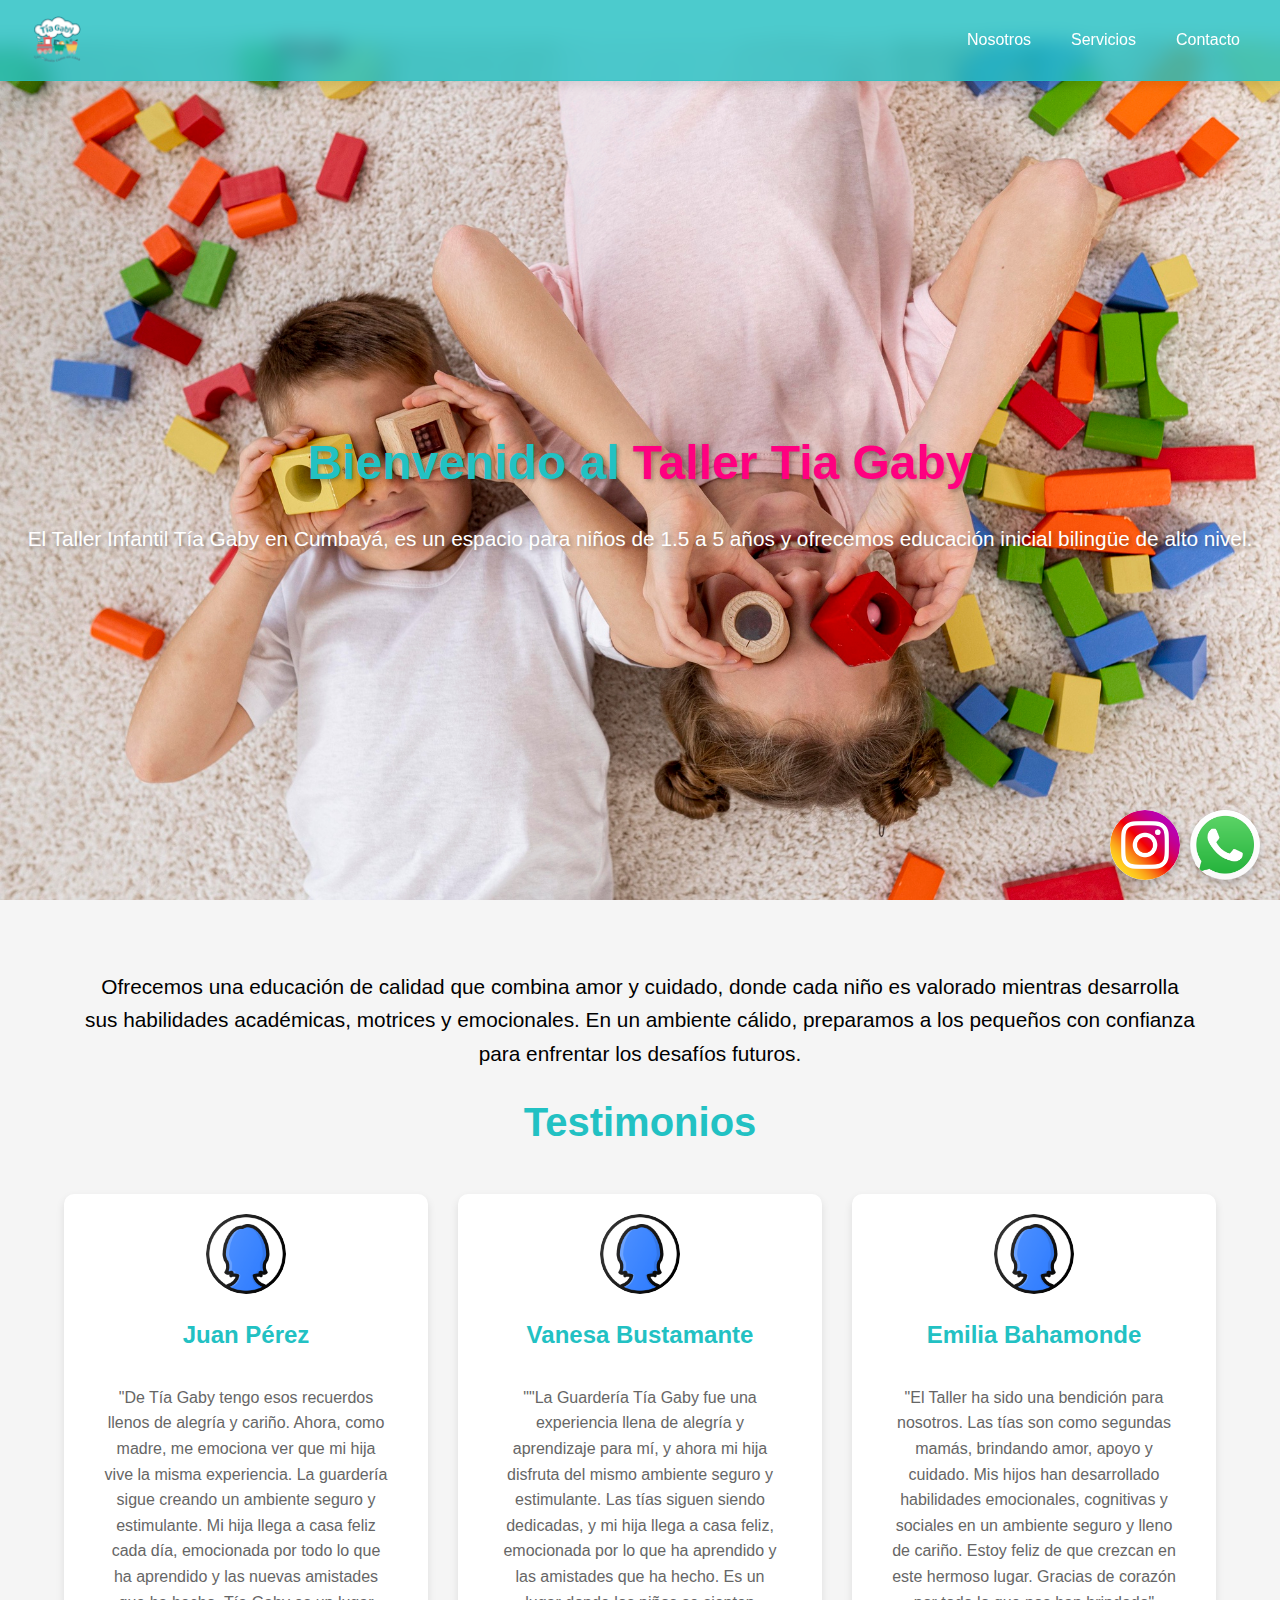
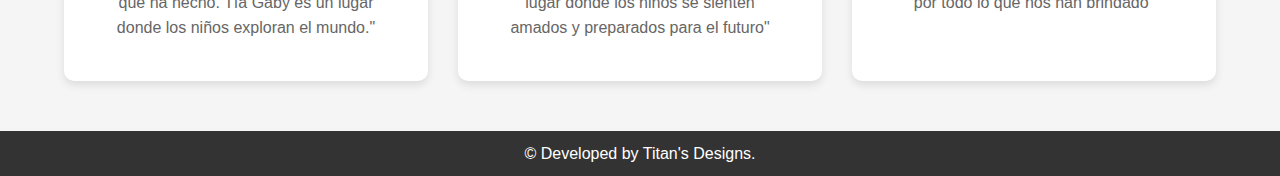
==== index.html @ 62e8fc94 "Mejoras Solicitadas 9/28/2024" ====
<!DOCTYPE html>
<html lang="es">
<head>
    <meta charset="UTF-8">
    <meta name="viewport" content="width=device-width, initial-scale=1.0">
    <title>Landing Page Moderna</title>
    <link rel="stylesheet" href="home.css">
    <script src="main.js"></script>
    <link href="https://fonts.googleapis.com/css2?family=Poppins:wght@400;600&display=swap" rel="stylesheet">

</head>

<body>
    <header class="header">
        <nav class="navbar">
            <div class="logo">
                <a href="index.html"><img src="images/logo.png" alt="Logo"></a>
            </div>
            <ul class="nav-links">
                <li><a href="nosotros.html">Nosotros</a></li>
                <li><a href="servicios.html">Servicios</a></li>
                <li><a href="contacto.html">Contacto</a></li>
            </ul>
        </nav>
      </header>
    
    
    <section class="hero">
        <div class="hero-content">
            <h1>Bienvenido al <span style="color: #FF0080;">Taller Tia Gaby</span></h1>
            <p>
                El Taller Infantil Tía Gaby en Cumbayá, es un espacio para niños de 1.5 a 5 años y ofrecemos educación inicial bilingüe de alto nivel. 
            </p>
        </div>
    
        <div class="image-container">
            <img src="images/niños.jpg" alt="Imagdednd Principal" class="main-image">
        </div>

        <div class="floating-icon-container">
            <!-- Botón flotante de Instagram -->
            <div class="floating-icon">
                <a href="https://www.instagram.com/taller_tiagaby/" target="_blank">
                    <img src="images/social.png" alt="Icono flotante">
                </a>
            </div>
        
            <!-- Botón flotante de WhatsApp -->
            <div class="floating-icon">
                <a href="https://api.whatsapp.com/send/?phone=573218617420" target="_blank">
                    <img src="images/whatsapp.png" alt="Icono flotante">
                </a>
            </div>
        </div>
        

       
    
    </section>

    <!-- Sección de Testimonios -->
    <section class="testimonials-section">
        <p>Ofrecemos una educación de calidad que combina amor y cuidado, donde cada niño es valorado mientras desarrolla sus habilidades académicas, motrices y emocionales. En un ambiente cálido, preparamos a los pequeños con confianza para enfrentar los desafíos futuros.</p>
        <h2>Testimonios</h2>
        <div class="testimonials">
        <!-- Tarjeta 1 -->
        <div class="testimonial-card">
            <img src="images/circle.png" alt="Cliente 1">
            <h3>Juan Pérez</h3>
            <p> "De Tía Gaby tengo esos recuerdos llenos de alegría y cariño. Ahora, como madre, me emociona ver que mi hija vive la misma experiencia. La guardería sigue creando un ambiente seguro y estimulante. Mi hija llega a casa feliz cada día, emocionada por todo lo que ha aprendido y las nuevas amistades que ha hecho. Tía Gaby es un lugar donde los niños exploran el mundo."</p>
        </div>
        <!-- Tarjeta 2 -->
        <div class="testimonial-card">
            <img src="images/circle.png" alt="Cliente 2">
            <h3>Vanesa Bustamante</h3>
            <p>""La Guardería Tía Gaby fue una experiencia llena de alegría y aprendizaje para mí, y ahora mi hija disfruta del mismo ambiente seguro y estimulante. Las tías siguen siendo dedicadas, y mi hija llega a casa feliz, emocionada por lo que ha aprendido y las amistades que ha hecho. Es un lugar donde los niños se sienten amados y preparados para el futuro"</p>
        </div>
        <!-- Tarjeta 3 -->
        <div class="testimonial-card">
            <img src="images/circle.png" alt="Cliente 3">
            <h3>Emilia Bahamonde</h3>
            <p>"El Taller ha sido una bendición para nosotros. Las tías son como segundas mamás, brindando amor, apoyo y cuidado. Mis hijos han desarrollado habilidades emocionales, cognitivas y sociales en un ambiente seguro y lleno de cariño. Estoy feliz de que crezcan en este hermoso lugar. Gracias de corazón por todo lo que nos han brindado"</p>
        </div>
        </div>
    </section>
    
    
    <footer class="footer">
        <p>&copy; Developed by Titan's Designs.</p>
    </footer>

</body>
</html>

<script src="script.js"></script>
---- home.css ----
/* Estilos generales */
* {
    margin: 0;
    padding: 0;
    box-sizing: border-box;
    font-family: 'Child', sans-serif; /* Usa una fuente más moderna */
  }
  
  body {
    margin: 0;
    font-size: 16px;
    line-height: 1.6;
    background-color: #f4f4f9; /* Fondo claro para contraste */
    
  }
  
  
  .header {
    position: fixed;
    top: 0;
    width: 100%;
    z-index: 10;
  }
  
  .navbar {
    display: flex;
    justify-content: space-between;
    align-items: center;
    backdrop-filter: blur(10px);
    background: rgba(34, 193, 195, 0.8);
    border-bottom: 1px solid rgba(34, 193, 195, 0.4);
    box-shadow: 0 4px 10px rgba(0, 0, 0, 0.1);
    padding: 15px 30px;
    transition: background 0.3s ease;
  }
  .logo a {
    display: flex;
    align-items: center; /* Alinea verticalmente el logo */
  }
  
  .logo img {
    height: 50px; /* Ajusta la altura del logo según tus necesidades */
    width: auto; /* Mantiene la proporción del logo */
    border: none; /* Elimina cualquier borde */
  }
  
  .nav-links {
    list-style: none; /* Elimina los puntos de la lista */
    margin: 0;
    padding: 0;
    display: flex; /* Muestra los enlaces en línea */
    gap: 20px; /* Espacio entre los enlaces */
  }
  
  .nav-links li {
    display: inline;
  }
  
  .nav-links a {
    color: #fff; /* Color del texto de los enlaces */
    text-decoration: none; /* Elimina el subrayado de los enlaces */
    font-size: 16px; /* Tamaño de fuente de los enlaces */
    padding: 10px; /* Espacio alrededor del texto */
    transition: color 0.3s ease; /* Transición suave para el color */
  }
  
  .nav-links a:hover {
    color: #22C1C3; /* Color de los enlaces al pasar el ratón */
  }
  
  /* Estilos responsivos */
  .menu-toggle {
    display: none; /* Oculta el botón de menú hamburguesa por defecto */
    cursor: pointer;
    font-size: 1.8rem;
    color: #fff;
  }
  
  @media (max-width: 768px) {
    .nav-links {
      display: none; /* Oculta el menú en pantallas pequeñas */
      position: absolute;
      top: 60px;
      left: 0;
      right: 0;
      background: rgba(34, 193, 195, 0.9);
      flex-direction: column;
      align-items: center;
      padding: 15px 0;
      box-shadow: 0 6px 12px rgba(0, 0, 0, 0.1);
      z-index: 9; /* Asegura que el menú se muestre sobre el contenido */
    }
  
    .nav-links.show {
      display: flex; /* Muestra el menú cuando la clase 'show' está presente */
    }
  
    .menu-toggle {
      display: block; /* Muestra el botón de menú hamburguesa en pantallas pequeñas */
    }
  }

  /* Estilos generales para los botones flotantes */

  
  /* Contenedor de los íconos flotantes */
.floating-icon-container {
  position: fixed;
  display: flex;
  flex-direction: row;
  right: 20px;
  bottom: 20px;
  gap:10px ;
}

/* Estilo para cada ícono flotante */
.floating-icon {
  width: 70px;
  height: 70px;

}

/* Estilo de la imagen dentro del ícono */
.floating-icon img {
  width: 100%;
  height: auto;
  border-radius: 50%; /* Hace que el icono sea circular */
  box-shadow: 0 4px 8px rgba(0, 0, 0, 0.2); /* Añade una sombra suave */
  background-color: #fff; /* Fondo blanco */
  transition: transform 0.3s ease, box-shadow 0.3s ease;
}

/* Efecto hover en la imagen */
.floating-icon:hover img {
  transform: scale(1.1);
  box-shadow: 0 6px 12px rgba(0, 0, 0, 0.3); /* Sombra más grande al hacer hover */
  transition: transform 0.3s ease, box-shadow 0.3s ease;
}

/* Animación flotante (opcional) */
.floating-icon {
  animation: float 3s ease-in-out infinite; /* Efecto de flotación suave */
}

/* Animación de flotación */
@keyframes float {
  0%, 100% {
      transform: translateY(0); /* Posición inicial */
  }
  50% {
      transform: translateY(-10px); /* Sube 10px */
  }
}

.testimonials-section {
  padding: 50px 5%;
  background-color: #f5f5f5;
  text-align: center;
}

.testimonials-section p{
  padding: 20px;
  font-size: 1.3em;
}

.testimonials-section h2 {
  font-size: 2.5rem;
  color: #22C1C3;
  margin-bottom: 40px;
}

.testimonials {
  display: grid;
  grid-template-columns: repeat(auto-fit, minmax(250px, 1fr));
  gap: 30px;
  justify-items: center;
}

.testimonial-card {
  background-color: #fff;
  border-radius: 10px;
  padding: 20px;
  box-shadow: 0 4px 8px rgba(0, 0, 0, 0.1);
  text-align: center;
  transition: transform 0.3s ease, box-shadow 0.3s ease;
}

.testimonial-card:hover {
  transform: translateY(-10px);
  box-shadow: 0 8px 16px rgba(0, 0, 0, 0.3);
  background-color: #22C1C3;
  transition: .5s ease;
}


.testimonial-card img {
  width: 80px;
  height: 80px;
  border-radius: 50%;
  margin-bottom: 15px;
  object-fit: cover;
}

.testimonial-card h3 {
  font-size: 1.5rem;
  color: #22C1C3; /* Color azul-verde */
  margin-bottom: 10px;
}

.testimonial-card:hover h3 {
  color: #fff; /* Cambia el color del texto h3 cuando está en hover */
}

.testimonial-card p {
  font-size: 1rem;
  color: #666;

}

  




.hero {
    position: relative;
    display: flex;
    align-items: center;
    justify-content: center;
    height: 100vh;
    overflow: hidden;
    background-color: #F5F5F5;
    padding-top: 80px;
}


.hero-content {
    position: absolute;
    text-align: center;
    z-index: 2;
    color: #fff;
}


.hero h1 {
    font-size: 3em;
    margin-bottom: 20px;
    color: #22C1C3; /* Título con color vibrante */
    text-shadow: 2px 2px 4px rgba(0, 0, 0, 0.3); /* Sombra al texto */
}


.hero p {
    font-size: 1.3em;
    color: white; /* Texto con color adicional */
    text-shadow: 2px 2px 4px rgba(0, 0, 0, 0.3); /* Sombra al texto */

}

.content-section {
    position: relative; /* Para que el icono se posicione respecto a esta sección */
    padding: 20px;
  }
  
  
  
  /* Definición de la animación */
  @keyframes floating {
    0%, 100% {
      transform: translateY(0); /* Posición inicial */
    }
    50% {
      transform: translateY(-10px); /* Subir 10px */
    }
  }
  

.cta-button {
    display: inline-block;
    padding: 10px 30px;
    background-color: #FF0080; /* Botón de llamada a la acción con color vibrante */
    color: #fff;
    border: none;
    border-radius: 30px;
    font-size: 1.2em;
    cursor: pointer;
    text-decoration: none;
    transition: background-color 0.3s, transform 0.2s;

    margin-top: 5px;
}

.cta-button:hover {
    background-color: #E60073;
    transform: scale(1.05); /* Animación al pasar el ratón */
}

.image-container {
    position: relative;
    width: 100vw; /* Ajusta el ancho al 100% del ancho de la ventana */
    height: 100vh; /* Ajusta la altura al 100% de la altura de la ventana */
    overflow: hidden;
}

.main-image {
    position: absolute; /* Asegura que la imagen se posicione de forma absoluta en el contenedor */
    top: 0; /* Alinea la imagen al tope del contenedor */
    left: 0; /* Alinea la imagen al inicio del contenedor */
    width: 100%; /* Extiende la imagen a lo largo de todo el ancho del contenedor */
    height: 100%; /* Extiende la imagen a lo largo de toda la altura del contenedor */
    object-fit: cover; /* Asegura que la imagen cubra todo el contenedor sin distorsionarse */
    animation: float 6s ease-in-out infinite;
}

@keyframes float {
    0%, 100% {
        transform: scale(1) translateY(0);
    }
    50% {
        transform: scale(1.05) translateY(-10px);
    }
}

.footer {
    background-color: #333;
    color: #fff;
    text-align: center;
    padding: 10px;
}
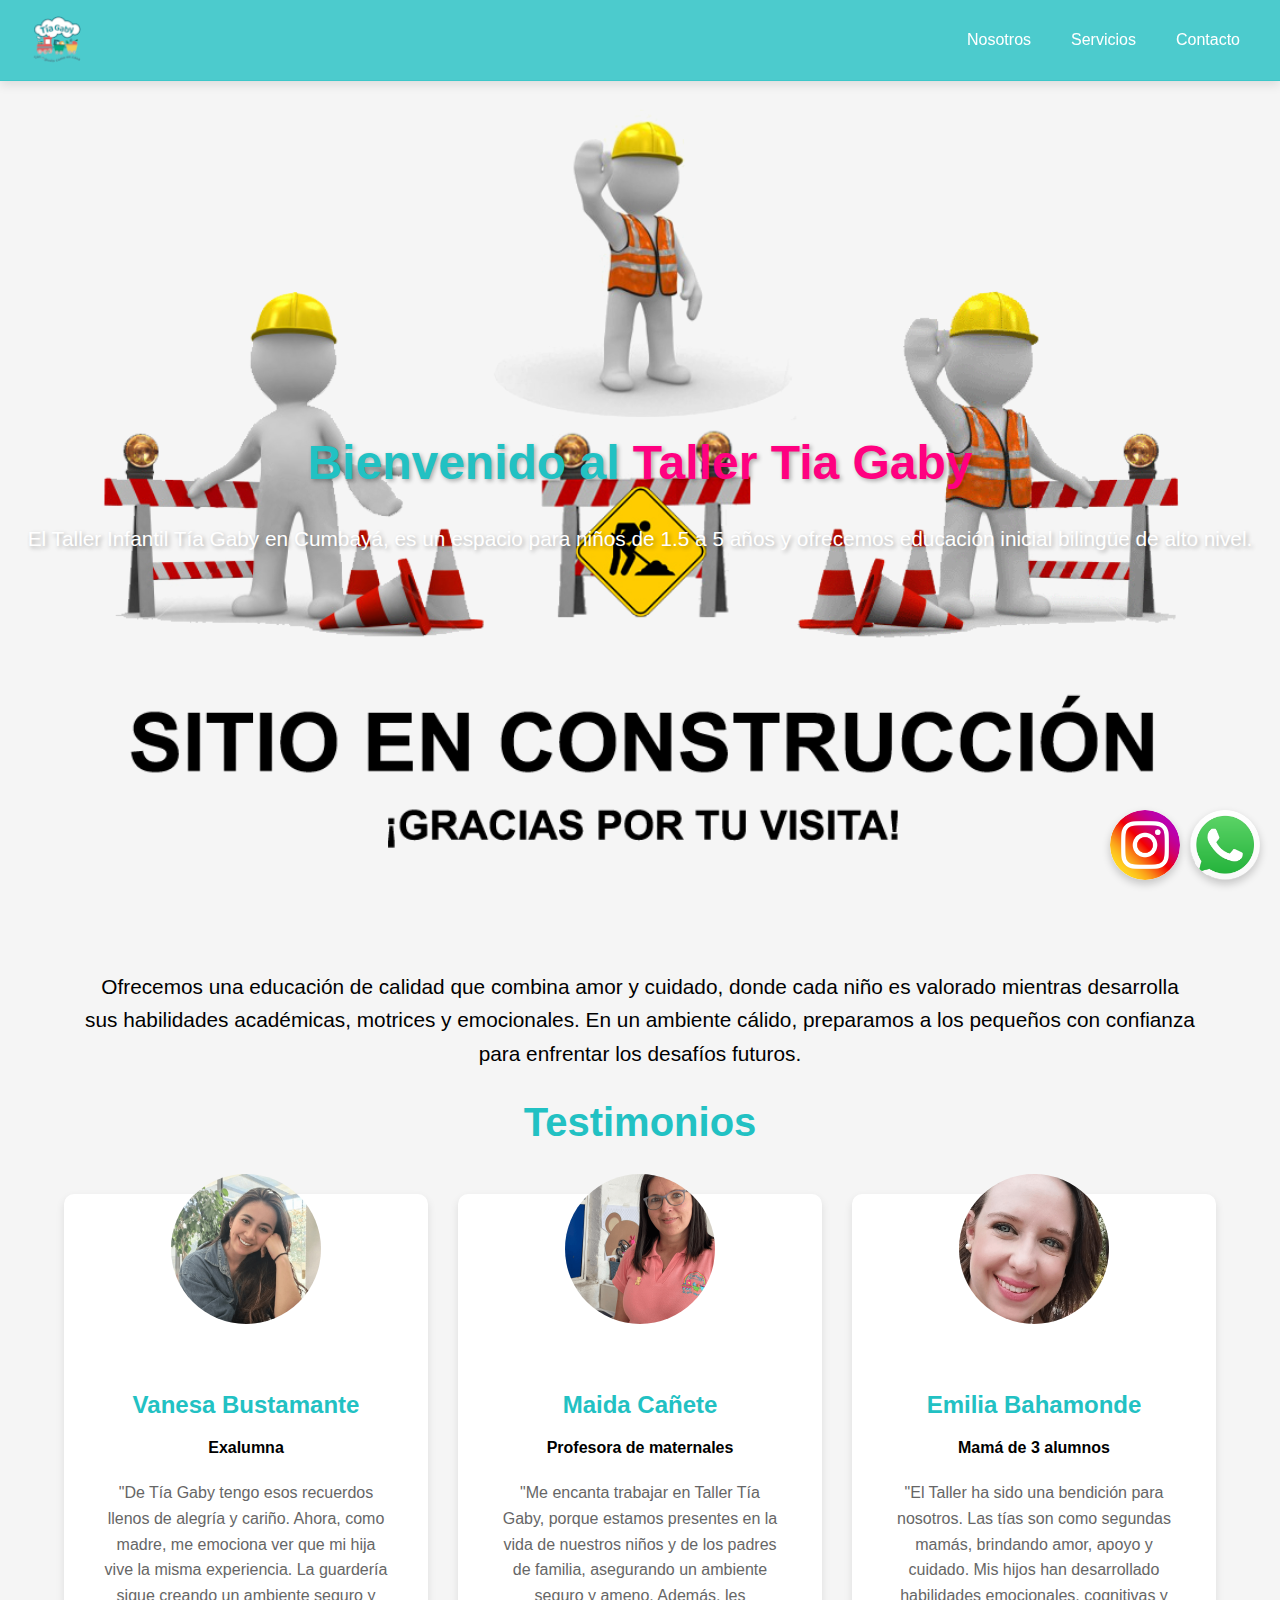
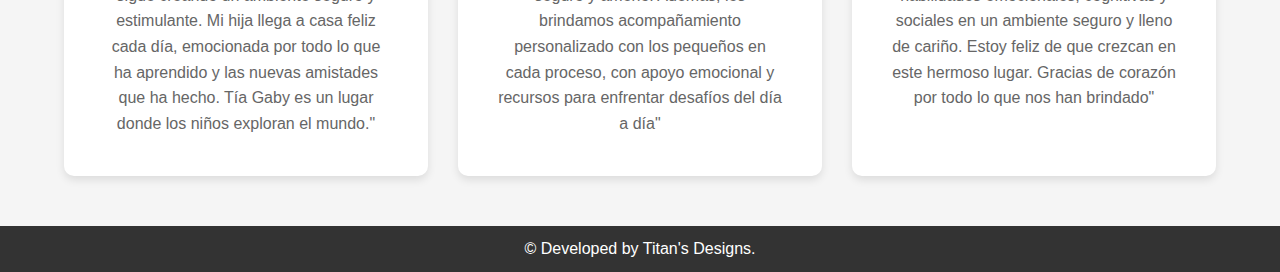
==== commit b85d9bb8: "Mejoras Solicitadas 9/28/2024" ====
--- a/index.html
+++ b/index.html
@@ -14,7 +14,9 @@
     <header class="header">
         <nav class="navbar">
             <div class="logo">
-                <a href="index.html"><img src="images/logo.png" alt="Logo"></a>
+         
+               <a href="index.html"><img src="images/logo.png" alt="Logo"></a>
+
             </div>
             <ul class="nav-links">
                 <li><a href="nosotros.html">Nosotros</a></li>
@@ -34,7 +36,8 @@
         </div>
     
         <div class="image-container">
-            <img src="images/niños.jpg" alt="Imagdednd Principal" class="main-image">
+            <!-- <img src="images/niños.jpg" alt="Imagdednd Principal" class="main-image"> -->
+            <img src="images/Web-en-Construccion.png" alt="Imagdednd Principal" class="main-image">
         </div>
 
         <div class="floating-icon-container">
@@ -65,20 +68,25 @@
         <div class="testimonials">
         <!-- Tarjeta 1 -->
         <div class="testimonial-card">
-            <img src="images/circle.png" alt="Cliente 1">
-            <h3>Juan Pérez</h3>
+            <img src="images/Vanesa Bustamente.png" alt="Cliente 1">
+            <h3>Vanesa Bustamante</h3>
+            <h4>Exalumna</h4>
             <p> "De Tía Gaby tengo esos recuerdos llenos de alegría y cariño. Ahora, como madre, me emociona ver que mi hija vive la misma experiencia. La guardería sigue creando un ambiente seguro y estimulante. Mi hija llega a casa feliz cada día, emocionada por todo lo que ha aprendido y las nuevas amistades que ha hecho. Tía Gaby es un lugar donde los niños exploran el mundo."</p>
         </div>
         <!-- Tarjeta 2 -->
         <div class="testimonial-card">
-            <img src="images/circle.png" alt="Cliente 2">
-            <h3>Vanesa Bustamante</h3>
-            <p>""La Guardería Tía Gaby fue una experiencia llena de alegría y aprendizaje para mí, y ahora mi hija disfruta del mismo ambiente seguro y estimulante. Las tías siguen siendo dedicadas, y mi hija llega a casa feliz, emocionada por lo que ha aprendido y las amistades que ha hecho. Es un lugar donde los niños se sienten amados y preparados para el futuro"</p>
+            <img src="images/profe2.png" alt="Cliente 2">
+            <h3>Maida Cañete</h3>
+            <h4>Profesora de maternales</h4>
+            <p>"Me encanta trabajar en Taller Tía Gaby, porque  estamos presentes en la vida de nuestros niños y de los padres de familia, asegurando un ambiente seguro y ameno. 
+                Además, les brindamos acompañamiento personalizado con los pequeños en cada proceso, con apoyo emocional y recursos para enfrentar desafíos del día a día"
+            </p>
         </div>
         <!-- Tarjeta 3 -->
         <div class="testimonial-card">
-            <img src="images/circle.png" alt="Cliente 3">
+            <img src="images/Emilia Bahamonde.png" alt="Cliente 3">
             <h3>Emilia Bahamonde</h3>
+            <h4>Mamá de 3 alumnos</h4>
             <p>"El Taller ha sido una bendición para nosotros. Las tías son como segundas mamás, brindando amor, apoyo y cuidado. Mis hijos han desarrollado habilidades emocionales, cognitivas y sociales en un ambiente seguro y lleno de cariño. Estoy feliz de que crezcan en este hermoso lugar. Gracias de corazón por todo lo que nos han brindado"</p>
         </div>
         </div>
--- a/home.css
+++ b/home.css
@@ -194,11 +194,12 @@
 
 
 .testimonial-card img {
-  width: 80px;
-  height: 80px;
+  width: 150px;
+  height: 150px;
   border-radius: 50%;
   margin-bottom: 15px;
   object-fit: cover;
+  transform: translateY(-40px);
 }
 
 .testimonial-card h3 {
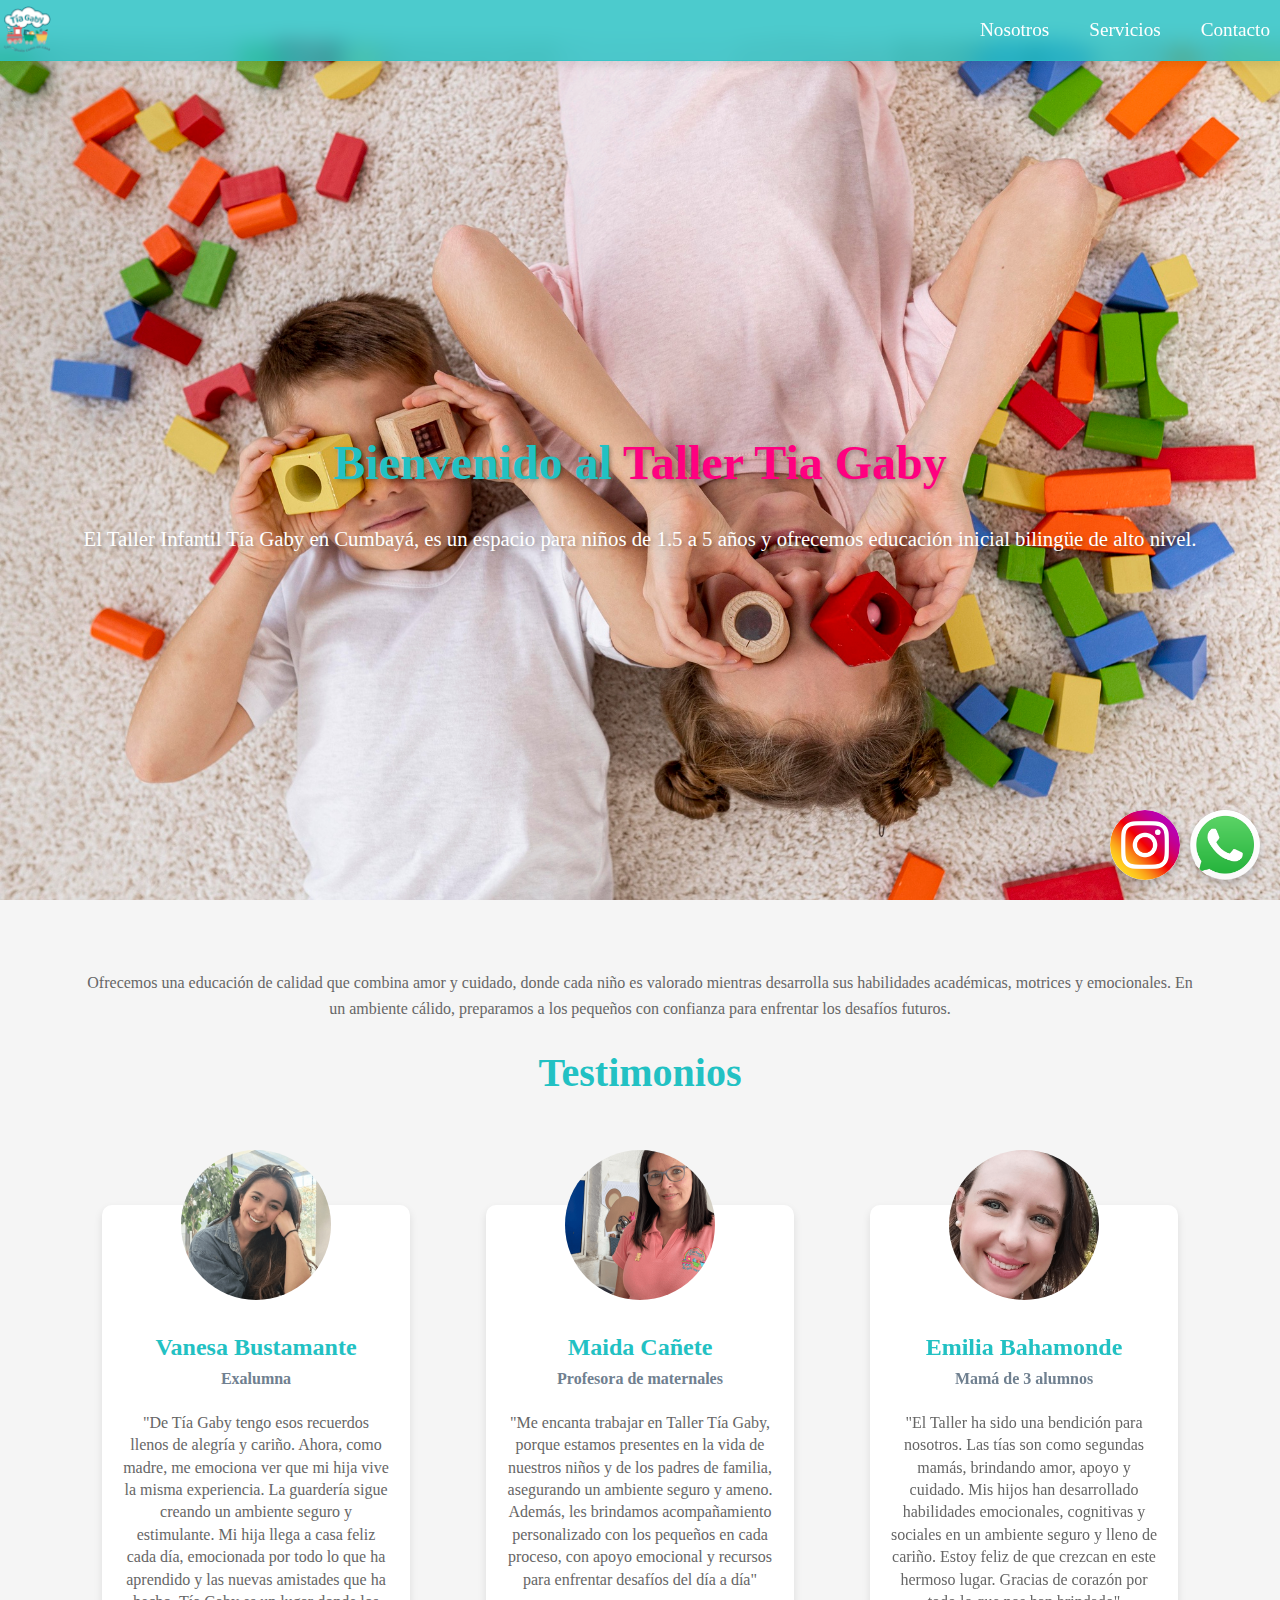
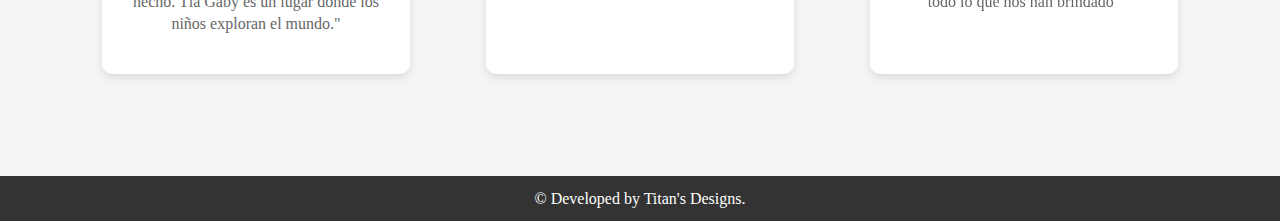
==== commit 81f4a43a: "Ultimas mejoras" ====
--- a/index.html
+++ b/index.html
@@ -6,8 +6,8 @@
     <title>Landing Page Moderna</title>
     <link rel="stylesheet" href="home.css">
     <script src="main.js"></script>
-    <link href="https://fonts.googleapis.com/css2?family=Poppins:wght@400;600&display=swap" rel="stylesheet">
-
+    <!--Fuentes -->
+    <link href="https://fonts.googleapis.com/css2?family=Poppins:wght@400;600&display=swap" rel="stylesheet">    
 </head>
 
 <body>
@@ -36,8 +36,8 @@
         </div>
     
         <div class="image-container">
-            <!-- <img src="images/niños.jpg" alt="Imagdednd Principal" class="main-image"> -->
-            <img src="images/Web-en-Construccion.png" alt="Imagdednd Principal" class="main-image">
+            <img src="images/niños.jpg" alt="Imagdednd Principal" class="main-image">
+            <!-- <img src="images/Web-en-Construccion.png" alt="Imagdednd Principal" class="main-image"> -->
         </div>
 
         <div class="floating-icon-container">
@@ -63,31 +63,37 @@
 
     <!-- Sección de Testimonios -->
     <section class="testimonials-section">
-        <p>Ofrecemos una educación de calidad que combina amor y cuidado, donde cada niño es valorado mientras desarrolla sus habilidades académicas, motrices y emocionales. En un ambiente cálido, preparamos a los pequeños con confianza para enfrentar los desafíos futuros.</p>
+        <p id = "title-test">Ofrecemos una educación de calidad que combina amor y cuidado, donde cada niño es valorado mientras desarrolla sus habilidades académicas, motrices y emocionales. En un ambiente cálido, preparamos a los pequeños con confianza para enfrentar los desafíos futuros.</p>
         <h2>Testimonios</h2>
         <div class="testimonials">
         <!-- Tarjeta 1 -->
         <div class="testimonial-card">
             <img src="images/Vanesa Bustamente.png" alt="Cliente 1">
-            <h3>Vanesa Bustamante</h3>
-            <h4>Exalumna</h4>
-            <p> "De Tía Gaby tengo esos recuerdos llenos de alegría y cariño. Ahora, como madre, me emociona ver que mi hija vive la misma experiencia. La guardería sigue creando un ambiente seguro y estimulante. Mi hija llega a casa feliz cada día, emocionada por todo lo que ha aprendido y las nuevas amistades que ha hecho. Tía Gaby es un lugar donde los niños exploran el mundo."</p>
+            <div id = "body-target">
+                <h3>Vanesa Bustamante</h3>
+                <h4>Exalumna</h4>
+                <p> "De Tía Gaby tengo esos recuerdos llenos de alegría y cariño. Ahora, como madre, me emociona ver que mi hija vive la misma experiencia. La guardería sigue creando un ambiente seguro y estimulante. Mi hija llega a casa feliz cada día, emocionada por todo lo que ha aprendido y las nuevas amistades que ha hecho. Tía Gaby es un lugar donde los niños exploran el mundo."</p>
+            </div>
         </div>
         <!-- Tarjeta 2 -->
         <div class="testimonial-card">
             <img src="images/profe2.png" alt="Cliente 2">
-            <h3>Maida Cañete</h3>
-            <h4>Profesora de maternales</h4>
-            <p>"Me encanta trabajar en Taller Tía Gaby, porque  estamos presentes en la vida de nuestros niños y de los padres de familia, asegurando un ambiente seguro y ameno. 
-                Además, les brindamos acompañamiento personalizado con los pequeños en cada proceso, con apoyo emocional y recursos para enfrentar desafíos del día a día"
-            </p>
+            <div id = "body-target">
+                <h3>Maida Cañete</h3>
+                <h4>Profesora de maternales</h4>
+                <p>"Me encanta trabajar en Taller Tía Gaby, porque  estamos presentes en la vida de nuestros niños y de los padres de familia, asegurando un ambiente seguro y ameno. 
+                    Además, les brindamos acompañamiento personalizado con los pequeños en cada proceso, con apoyo emocional y recursos para enfrentar desafíos del día a día"
+                </p>
+            </div>
         </div>
         <!-- Tarjeta 3 -->
         <div class="testimonial-card">
             <img src="images/Emilia Bahamonde.png" alt="Cliente 3">
-            <h3>Emilia Bahamonde</h3>
-            <h4>Mamá de 3 alumnos</h4>
-            <p>"El Taller ha sido una bendición para nosotros. Las tías son como segundas mamás, brindando amor, apoyo y cuidado. Mis hijos han desarrollado habilidades emocionales, cognitivas y sociales en un ambiente seguro y lleno de cariño. Estoy feliz de que crezcan en este hermoso lugar. Gracias de corazón por todo lo que nos han brindado"</p>
+            <div id = "body-target">
+                <h3>Emilia Bahamonde</h3>
+                <h4>Mamá de 3 alumnos</h4>
+                <p>"El Taller ha sido una bendición para nosotros. Las tías son como segundas mamás, brindando amor, apoyo y cuidado. Mis hijos han desarrollado habilidades emocionales, cognitivas y sociales en un ambiente seguro y lleno de cariño. Estoy feliz de que crezcan en este hermoso lugar. Gracias de corazón por todo lo que nos han brindado"</p>
+            </div>
         </div>
         </div>
     </section>
--- a/home.css
+++ b/home.css
@@ -3,7 +3,6 @@
     margin: 0;
     padding: 0;
     box-sizing: border-box;
-    font-family: 'Child', sans-serif; /* Usa una fuente más moderna */
   }
   
   body {
@@ -11,7 +10,6 @@
     font-size: 16px;
     line-height: 1.6;
     background-color: #f4f4f9; /* Fondo claro para contraste */
-    
   }
   
   
@@ -30,7 +28,7 @@
     background: rgba(34, 193, 195, 0.8);
     border-bottom: 1px solid rgba(34, 193, 195, 0.4);
     box-shadow: 0 4px 10px rgba(0, 0, 0, 0.1);
-    padding: 15px 30px;
+    padding: 5px 0px;
     transition: background 0.3s ease;
   }
   .logo a {
@@ -59,7 +57,7 @@
   .nav-links a {
     color: #fff; /* Color del texto de los enlaces */
     text-decoration: none; /* Elimina el subrayado de los enlaces */
-    font-size: 16px; /* Tamaño de fuente de los enlaces */
+    font-size: 1.2em; /* Tamaño de fuente de los enlaces */
     padding: 10px; /* Espacio alrededor del texto */
     transition: color 0.3s ease; /* Transición suave para el color */
   }
@@ -158,9 +156,11 @@
   text-align: center;
 }
 
-.testimonials-section p{
+
+#title-test{
   padding: 20px;
-  font-size: 1.3em;
+  font-size: 1em;
+  color:#666;
 }
 
 .testimonials-section h2 {
@@ -171,13 +171,16 @@
 
 .testimonials {
   display: grid;
-  grid-template-columns: repeat(auto-fit, minmax(250px, 1fr));
-  gap: 30px;
+  grid-template-columns: repeat(auto-fit, minmax(250px, 2fr));
+  margin-top: 100px;
   justify-items: center;
 }
+
 
 .testimonial-card {
   background-color: #fff;
+  max-width: 80%;
+  max-height: 90%;
   border-radius: 10px;
   padding: 20px;
   box-shadow: 0 4px 8px rgba(0, 0, 0, 0.1);
@@ -190,6 +193,11 @@
   box-shadow: 0 8px 16px rgba(0, 0, 0, 0.3);
   background-color: #22C1C3;
   transition: .5s ease;
+  cursor:default;
+}
+
+.testimonial-card:hover h4{
+  color:chartreuse;
 }
 
 
@@ -199,14 +207,16 @@
   border-radius: 50%;
   margin-bottom: 15px;
   object-fit: cover;
-  transform: translateY(-40px);
+  transform: translateY(-75px);
 }
 
 .testimonial-card h3 {
   font-size: 1.5rem;
   color: #22C1C3; /* Color azul-verde */
-  margin-bottom: 10px;
-}
+
+}
+
+
 
 .testimonial-card:hover h3 {
   color: #fff; /* Cambia el color del texto h3 cuando está en hover */
@@ -215,12 +225,28 @@
 .testimonial-card p {
   font-size: 1rem;
   color: #666;
-
-}
-
-  
-
-
+  line-height: 1.4em;
+
+}
+
+
+.testimonial-card:hover p{
+  color: whitesmoke;
+}
+
+
+#body-target{
+  transform: translateY(-70px);
+}
+
+
+.testimonial-card h4 {
+  color:slategray;
+  margin-top: 0;
+  padding-top: 0;
+  margin-bottom: 20px;
+}
+  
 
 
 .hero {
@@ -328,3 +354,5 @@
     text-align: center;
     padding: 10px;
 }
+
+
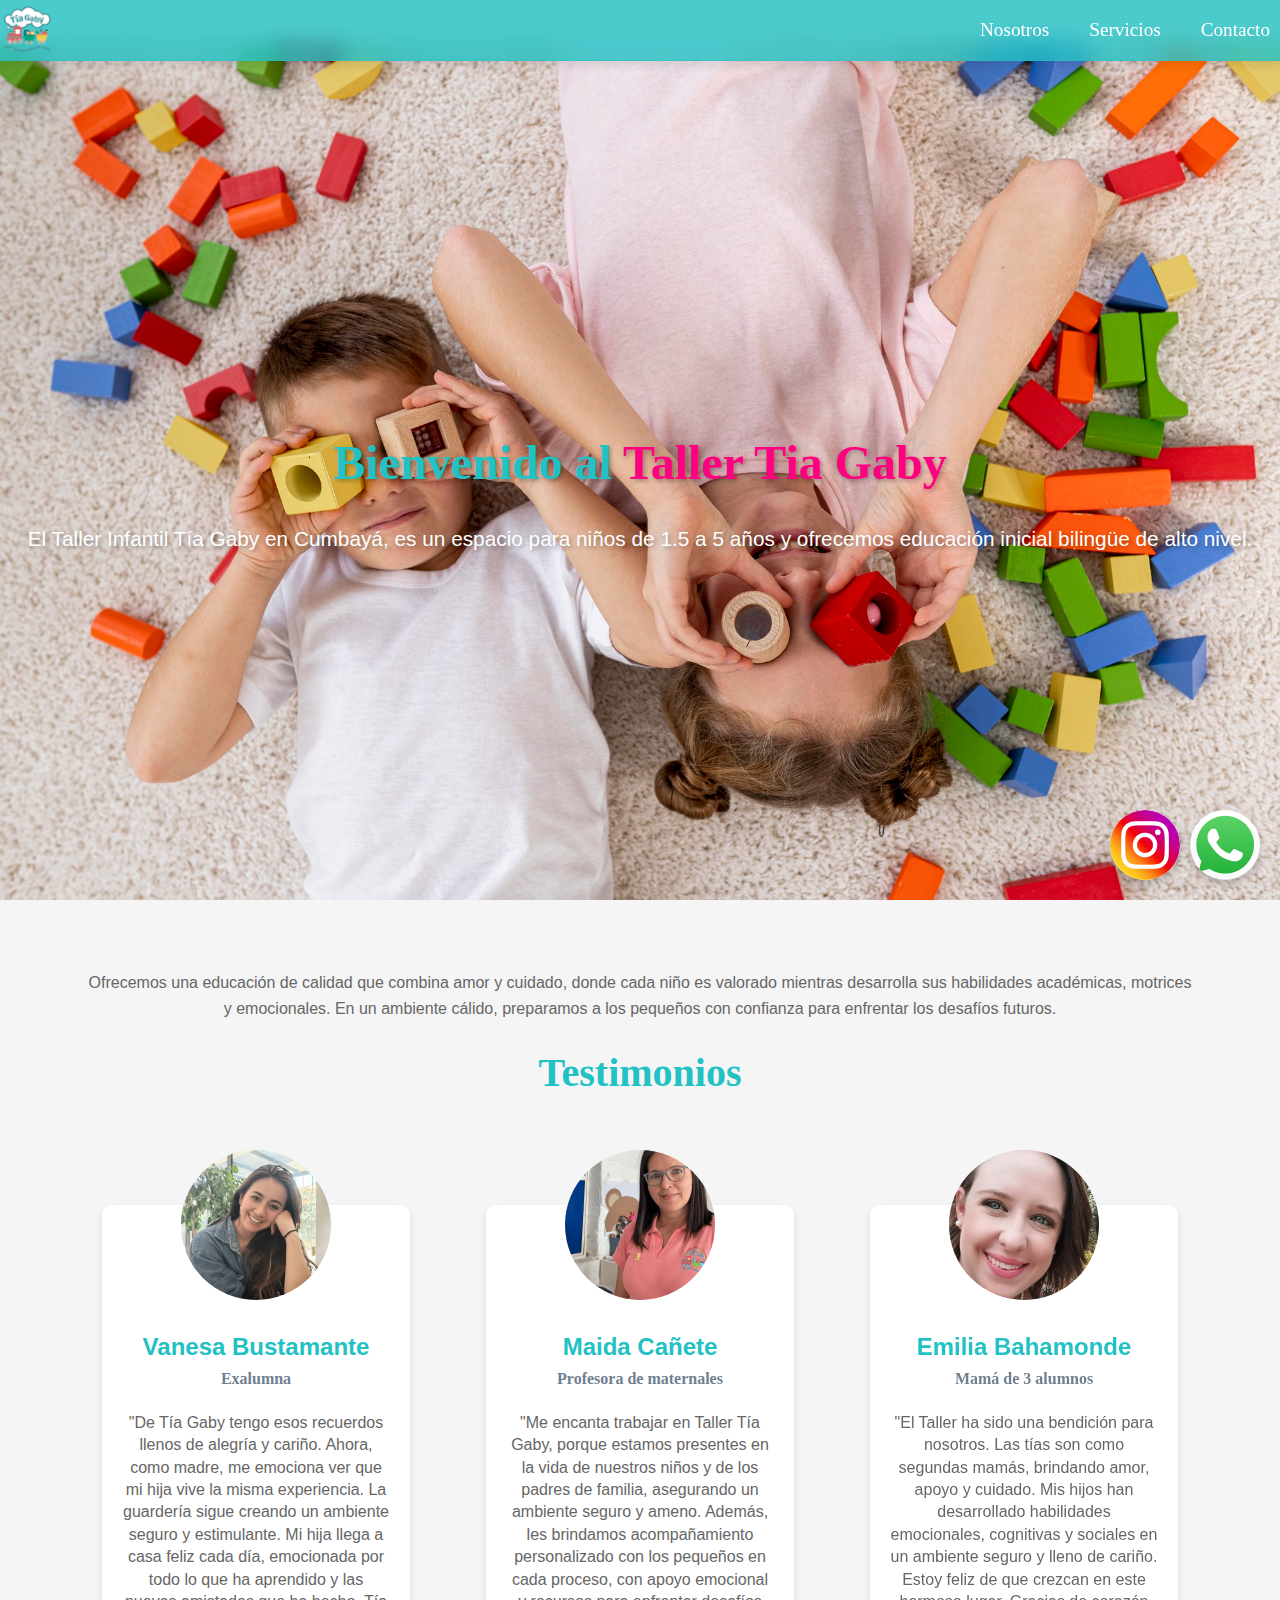
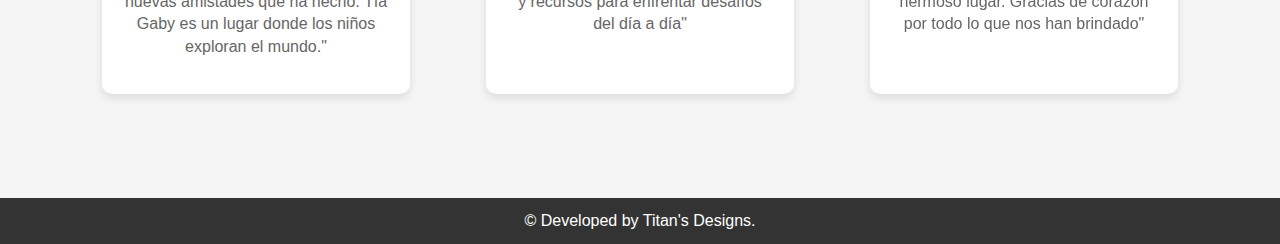
==== commit d4c3bf7b: "Despligue para cambios" ====
--- a/index.html
+++ b/index.html
@@ -8,6 +8,7 @@
     <script src="main.js"></script>
     <!--Fuentes -->
     <link href="https://fonts.googleapis.com/css2?family=Poppins:wght@400;600&display=swap" rel="stylesheet">    
+    <link rel="stylesheet" href="style.css">
 </head>
 
 <body>
--- a/style.css
+++ b/style.css
@@ -0,0 +1,8 @@
+h1,h2{
+    font-family: 'Monserrat' !important;
+
+}
+
+h3,p{
+    font-family: sans-serif;
+}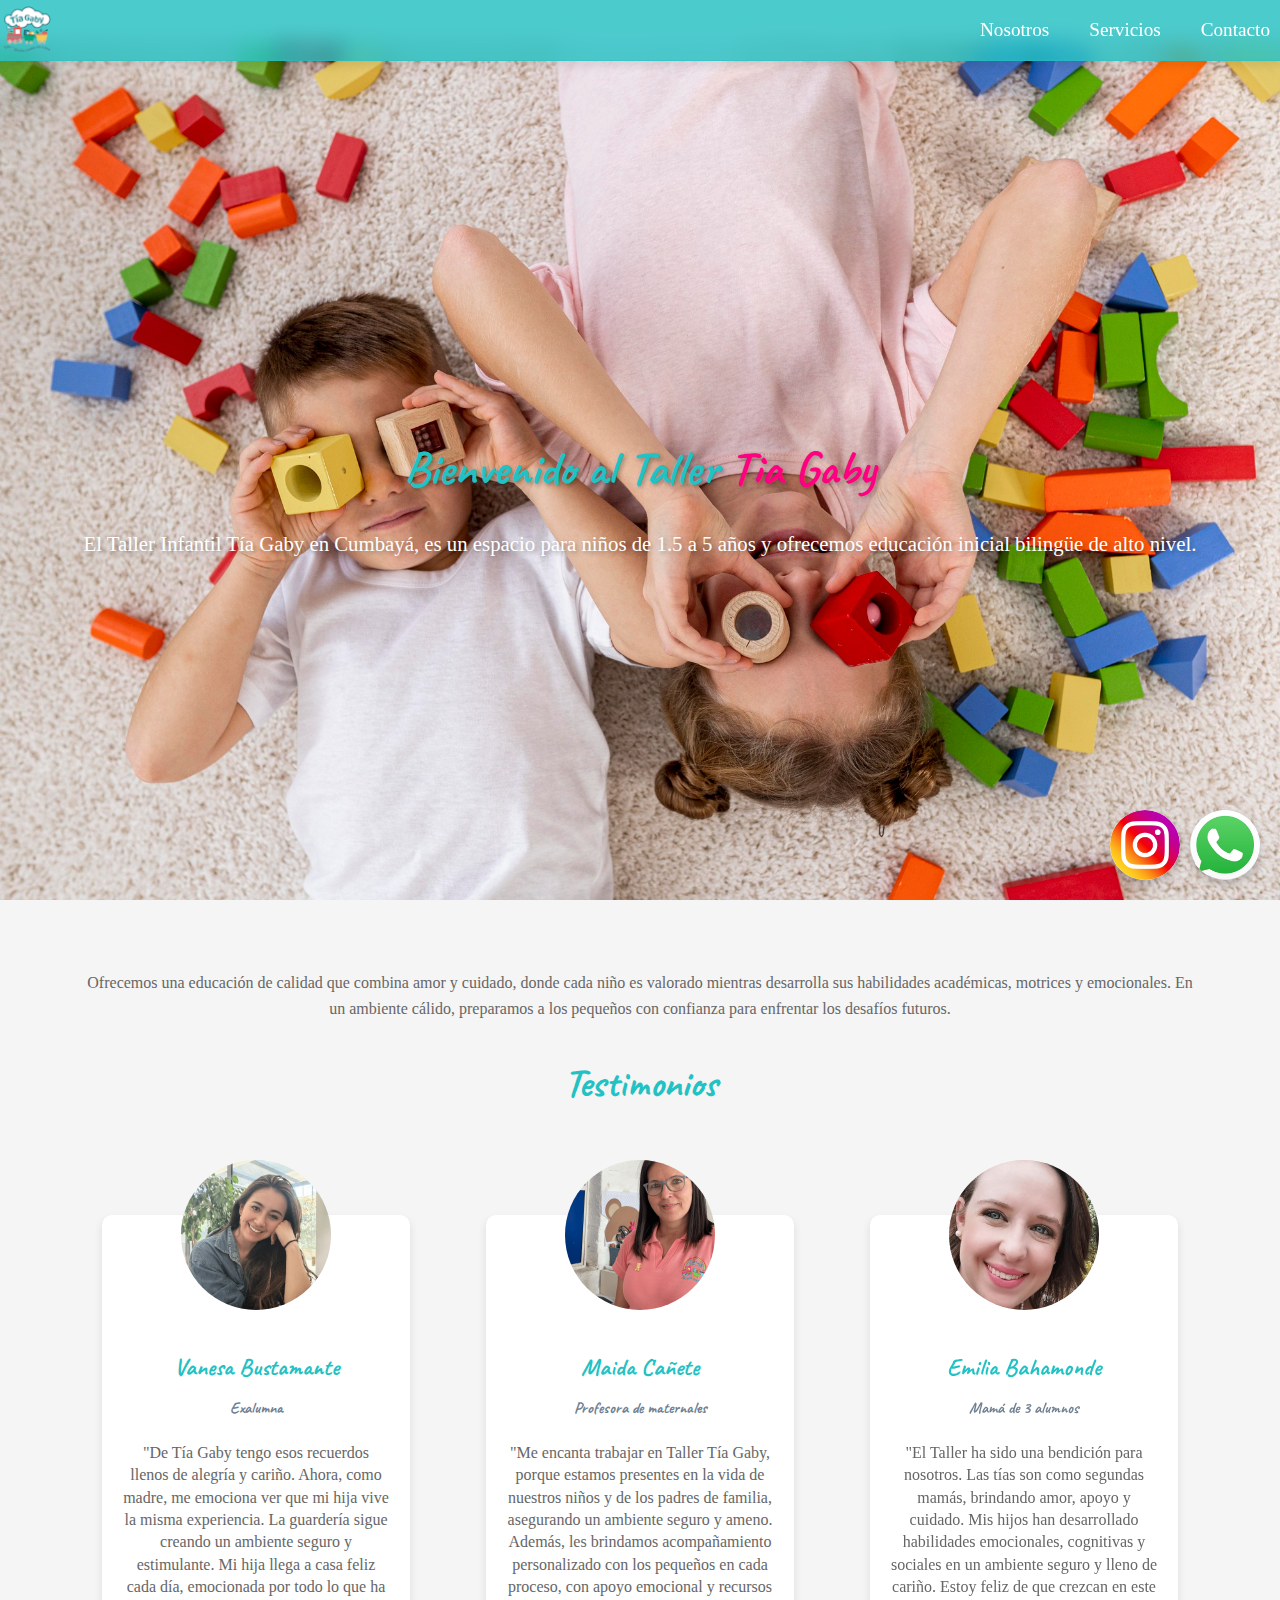
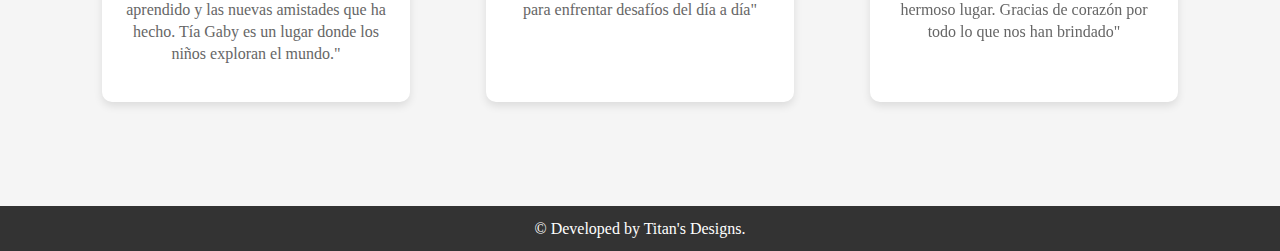
==== commit cb2ee28d: "Antes de borrar los font-size" ====
--- a/index.html
+++ b/index.html
@@ -9,6 +9,12 @@
     <!--Fuentes -->
     <link href="https://fonts.googleapis.com/css2?family=Poppins:wght@400;600&display=swap" rel="stylesheet">    
     <link rel="stylesheet" href="style.css">
+
+
+    <link rel="preconnect" href="https://fonts.googleapis.com">
+    <link rel="preconnect" href="https://fonts.gstatic.com" crossorigin>
+    <link href="https://fonts.googleapis.com/css2?family=Caveat:wght@400..700&family=Dosis:wght@200..800&display=swap" rel="stylesheet">
+
 </head>
 
 <body>
@@ -30,7 +36,7 @@
     
     <section class="hero">
         <div class="hero-content">
-            <h1>Bienvenido al <span style="color: #FF0080;">Taller Tia Gaby</span></h1>
+            <h1>Bienvenido al Taller  <span style="color: #FF0080;">Tia Gaby</span></h1>
             <p>
                 El Taller Infantil Tía Gaby en Cumbayá, es un espacio para niños de 1.5 a 5 años y ofrecemos educación inicial bilingüe de alto nivel. 
             </p>
--- a/style.css
+++ b/style.css
@@ -1,8 +1,6 @@
-h1,h2{
-    font-family: 'Monserrat' !important;
-
-}
-
-h3,p{
-    font-family: sans-serif;
+h1, h2, h3, h4, h5, h6 {
+    color: blue; /* Cambia el color a azul */
+    font-family: "Caveat", sans-serif; /* Cambia la fuente */
+    margin: 10px 0; /* Agrega márgenes */
+    
 }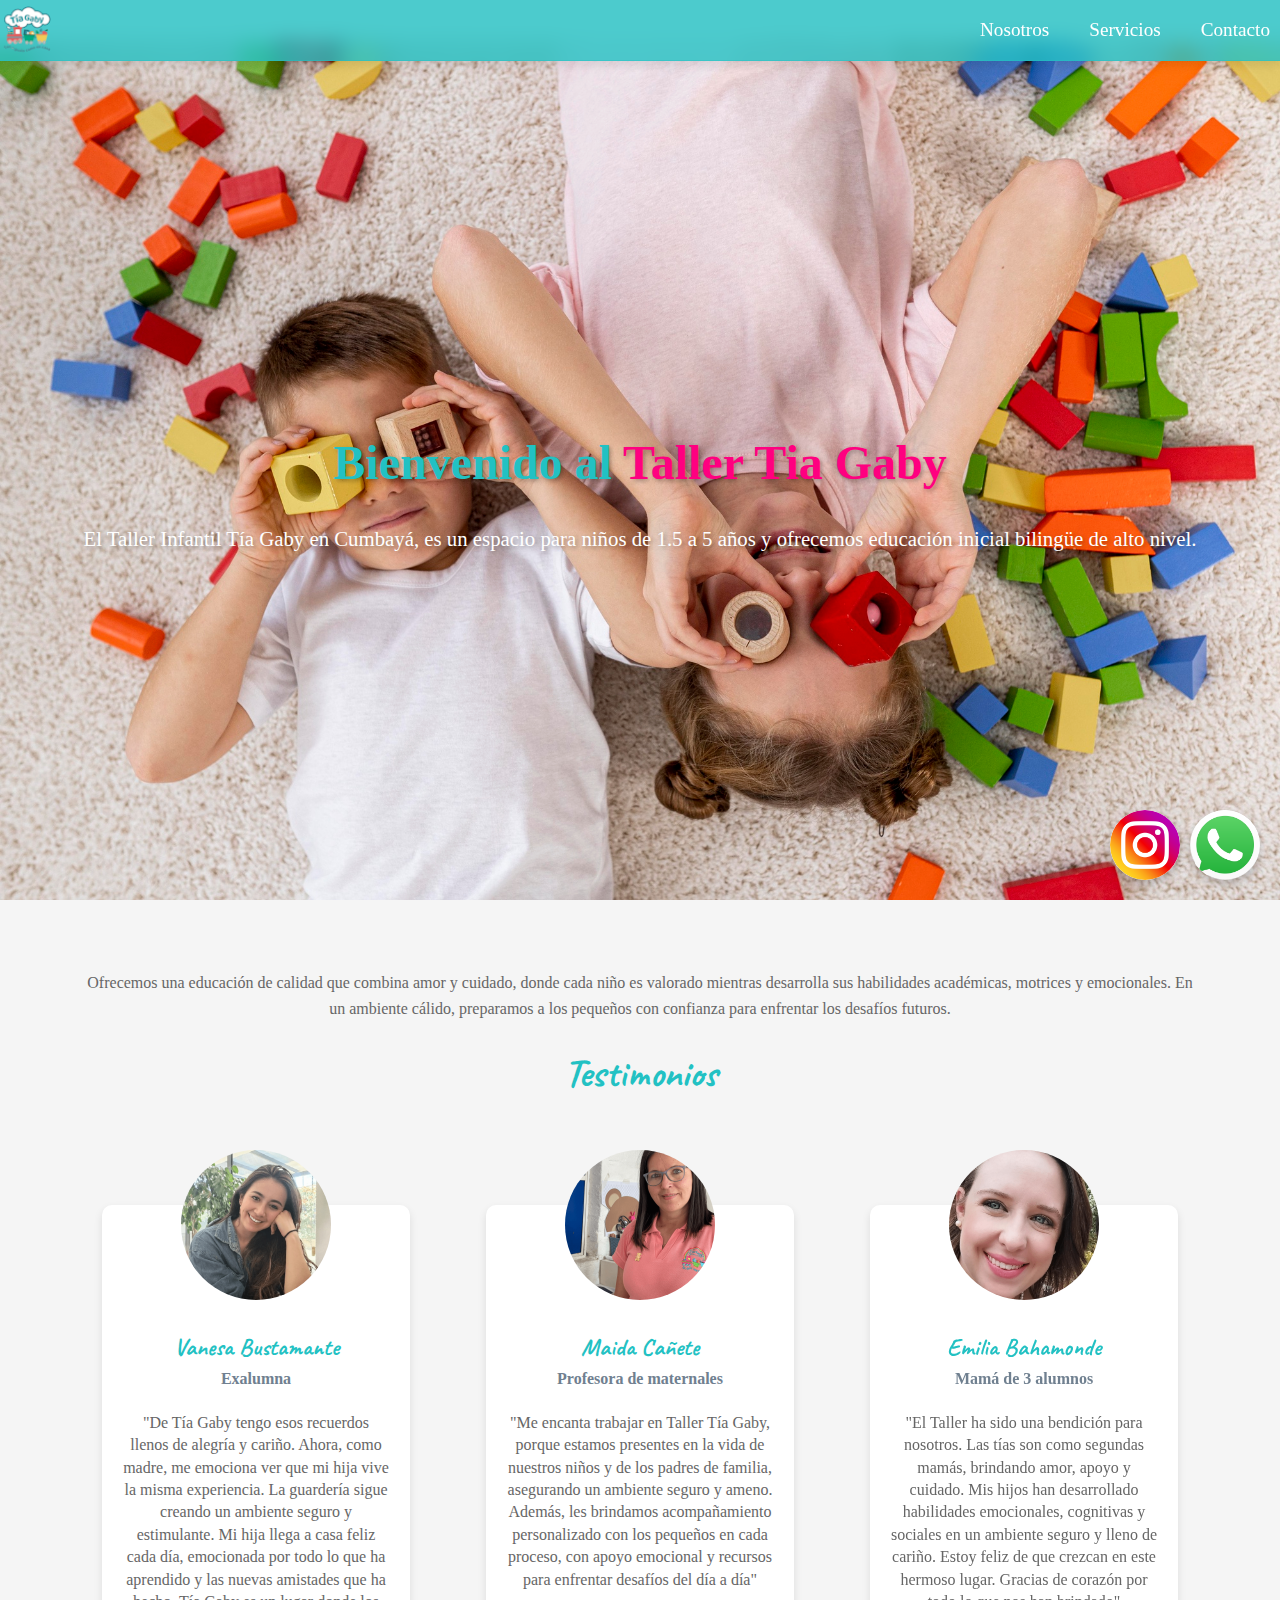
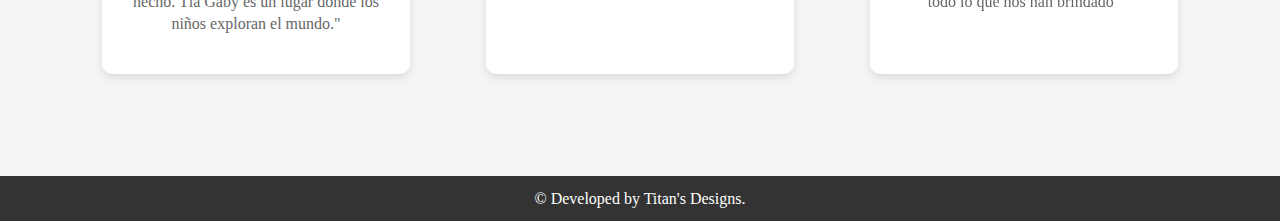
==== commit a5a43d95: "Mensaje y dimension de fuente bonito" ====
--- a/index.html
+++ b/index.html
@@ -9,12 +9,9 @@
     <!--Fuentes -->
     <link href="https://fonts.googleapis.com/css2?family=Poppins:wght@400;600&display=swap" rel="stylesheet">    
     <link rel="stylesheet" href="style.css">
-
-
     <link rel="preconnect" href="https://fonts.googleapis.com">
     <link rel="preconnect" href="https://fonts.gstatic.com" crossorigin>
     <link href="https://fonts.googleapis.com/css2?family=Caveat:wght@400..700&family=Dosis:wght@200..800&display=swap" rel="stylesheet">
-
 </head>
 
 <body>
@@ -36,7 +33,7 @@
     
     <section class="hero">
         <div class="hero-content">
-            <h1>Bienvenido al Taller  <span style="color: #FF0080;">Tia Gaby</span></h1>
+            <h1>Bienvenido al <span style="color: #FF0080;">Taller Tia Gaby</span></h1>
             <p>
                 El Taller Infantil Tía Gaby en Cumbayá, es un espacio para niños de 1.5 a 5 años y ofrecemos educación inicial bilingüe de alto nivel. 
             </p>
--- a/style.css
+++ b/style.css
@@ -1,6 +1,15 @@
-h1, h2, h3, h4, h5, h6 {
-    color: blue; /* Cambia el color a azul */
-    font-family: "Caveat", sans-serif; /* Cambia la fuente */
-    margin: 10px 0; /* Agrega márgenes */
-    
-}+h2 ,h3{
+    font-family: "Caveat", cursive !important;
+}
+
+
+.overlay h1{
+    font-family: "caveat";
+    font-size: 200px;
+}
+
+
+
+.hero-content h1{
+    font-family:'Monserrat';
+}
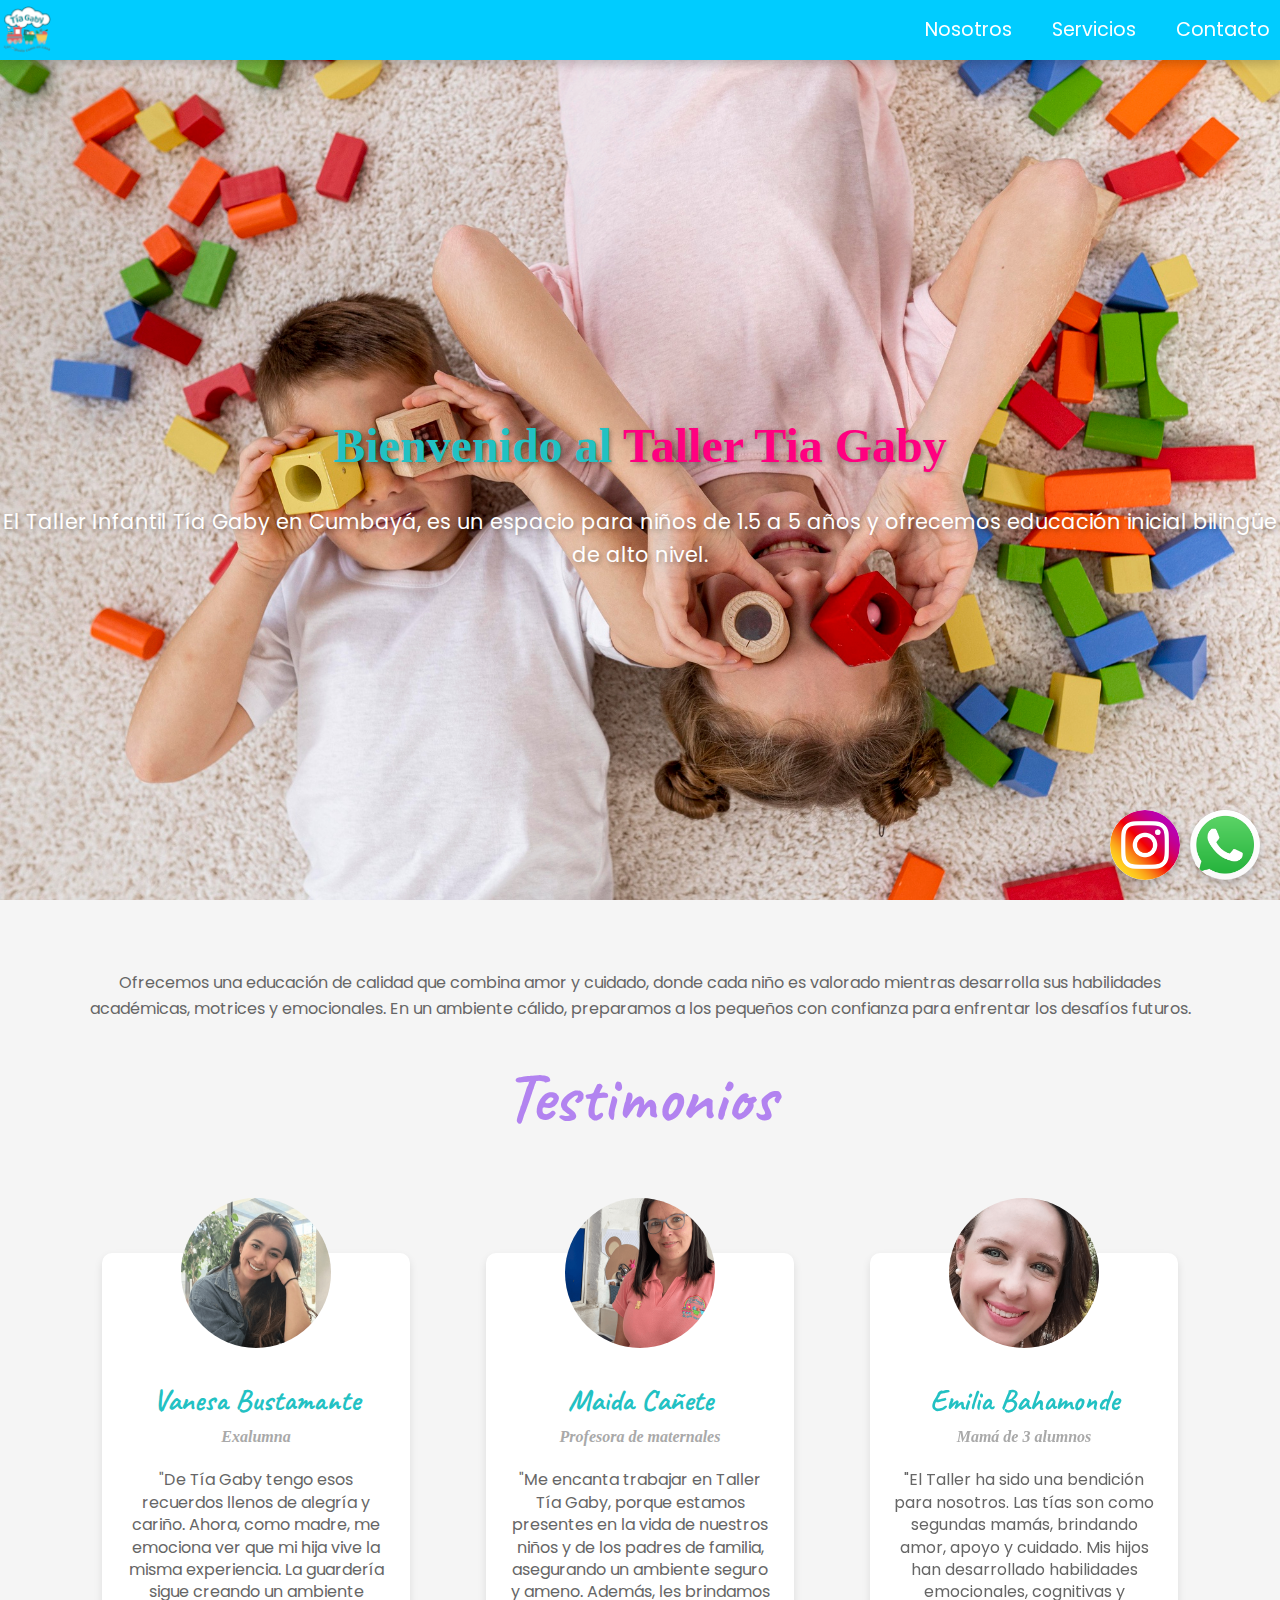
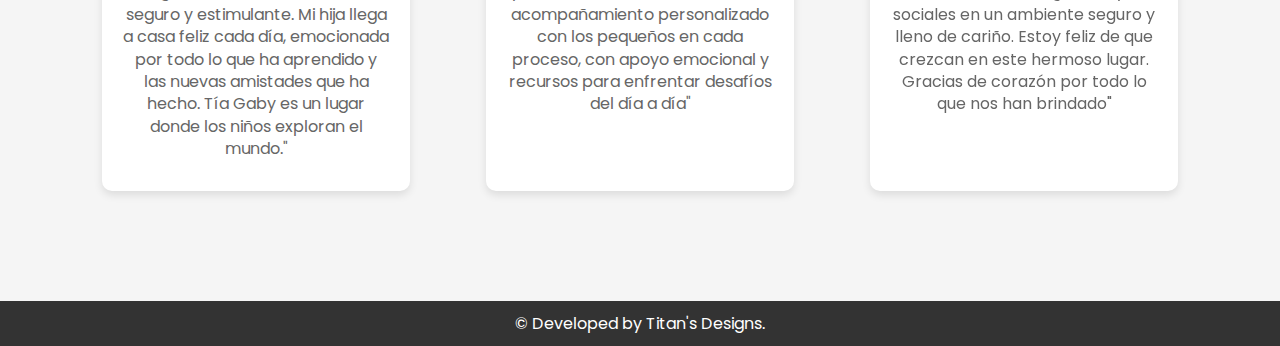
==== commit cf9c97ba: "Mejoras multiples, sitio el 95%" ====
--- a/index.html
+++ b/index.html
@@ -12,6 +12,10 @@
     <link rel="preconnect" href="https://fonts.googleapis.com">
     <link rel="preconnect" href="https://fonts.gstatic.com" crossorigin>
     <link href="https://fonts.googleapis.com/css2?family=Caveat:wght@400..700&family=Dosis:wght@200..800&display=swap" rel="stylesheet">
+
+    <link rel="preconnect" href="https://fonts.googleapis.com">
+    <link rel="preconnect" href="https://fonts.gstatic.com" crossorigin>
+    <link href="https://fonts.googleapis.com/css2?family=Caveat:wght@500&family=Dosis:wght@200..800&family=Poppins:ital,wght@0,100;0,200;0,300;0,400;0,500;0,600;0,700;0,800;0,900;1,100;1,200;1,300;1,400;1,500;1,600;1,700;1,800;1,900&display=swap" rel="stylesheet">
 </head>
 
 <body>
--- a/home.css
+++ b/home.css
@@ -25,9 +25,8 @@
     justify-content: space-between;
     align-items: center;
     backdrop-filter: blur(10px);
-    background: rgba(34, 193, 195, 0.8);
-    border-bottom: 1px solid rgba(34, 193, 195, 0.4);
-    box-shadow: 0 4px 10px rgba(0, 0, 0, 0.1);
+    background: #00ccff;
+    box-shadow: 0 4px 10px rgba(0, 0, 0, 0.2); /* Sombra en la parte inferior */
     padding: 5px 0px;
     transition: background 0.3s ease;
   }
--- a/style.css
+++ b/style.css
@@ -1,11 +1,24 @@
+/*Servicios*/
+
 h2 ,h3{
     font-family: "Caveat", cursive !important;
 }
 
+.gallery-section h2{
+    font-size: 70px;
+}
+
+.introduction-text h2{
+    font-size: 70px;
+}
+
+.profiles-section h2{
+    font-size: 70px;
+}
 
 .overlay h1{
     font-family: "caveat";
-    font-size: 200px;
+    font-size: 150px;
 }
 
 
@@ -13,3 +26,74 @@
 .hero-content h1{
     font-family:'Monserrat';
 }
+
+
+/* SERVICIOS */
+.services-section h2{
+    font-family: "caveat";
+    font-size: 70px;
+}
+
+.mission-text h2{
+    font-size: 70px;
+}
+
+.service-card h3{
+    font-size: 30px;
+}
+
+
+/* CONTACTO */
+
+.contact-details h3 , .contact-form h3{
+    font-size: 35px;
+}
+
+.contact-details h3{
+    color:whitesmoke;
+}
+
+.map-container h3{
+    font-size: 35px;
+}
+
+
+/* INDEX */
+
+#body-target h3{
+    font-size: 30px;
+}
+
+#body-target h4{
+    font-style: italic;
+    color:darkgrey;
+}
+
+
+.testimonials-section h2{
+    font-size: 70px;
+    color:#b283f0;
+}
+
+
+#body-target:hover h4{
+    color:#b283f0;
+}
+
+
+
+/* ESTILOS GENERALES PARA TODAS LAS PAGINAS */
+p{
+    font-family: 'Poppins' ;   
+}
+
+
+nav , .navbar{
+    font-family: 'Poppins' ;   
+}
+
+
+.nav-links li:hover a{
+    color:#b283f0;
+    transition: .3s ease;
+}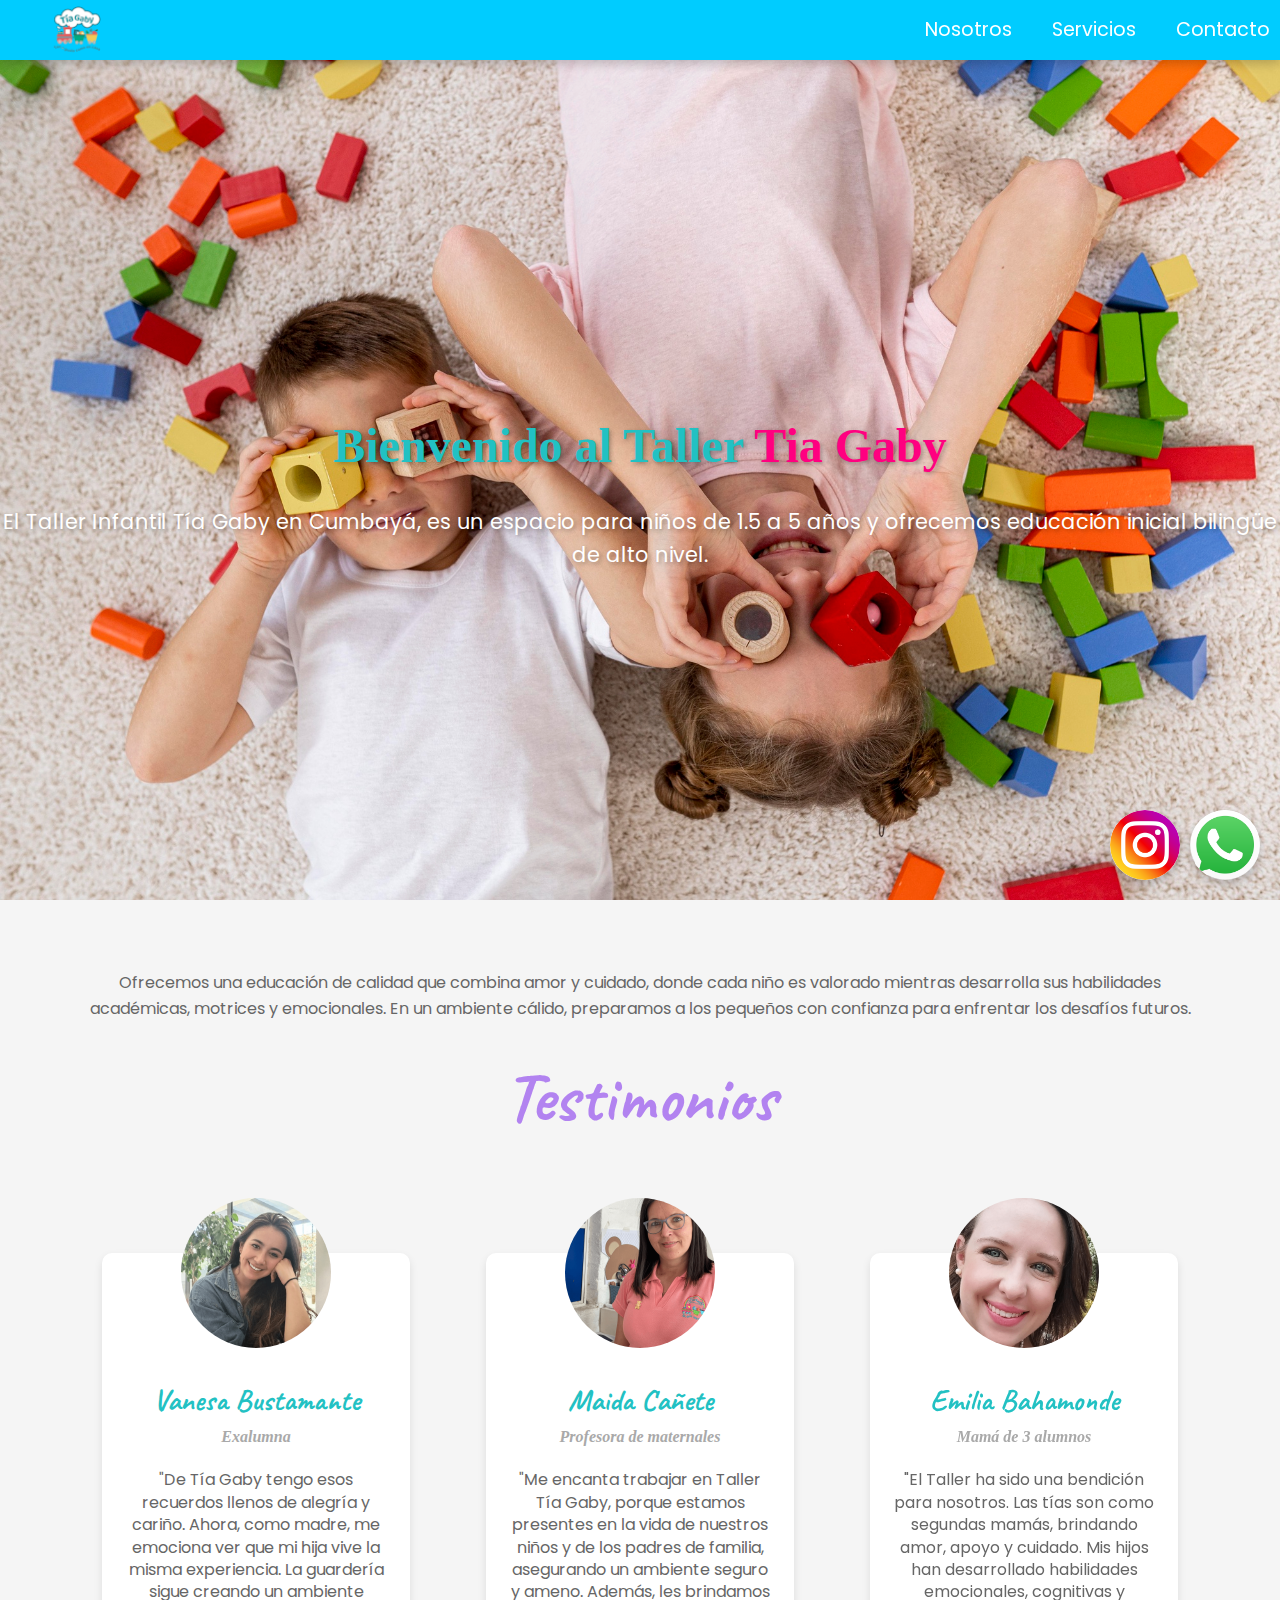
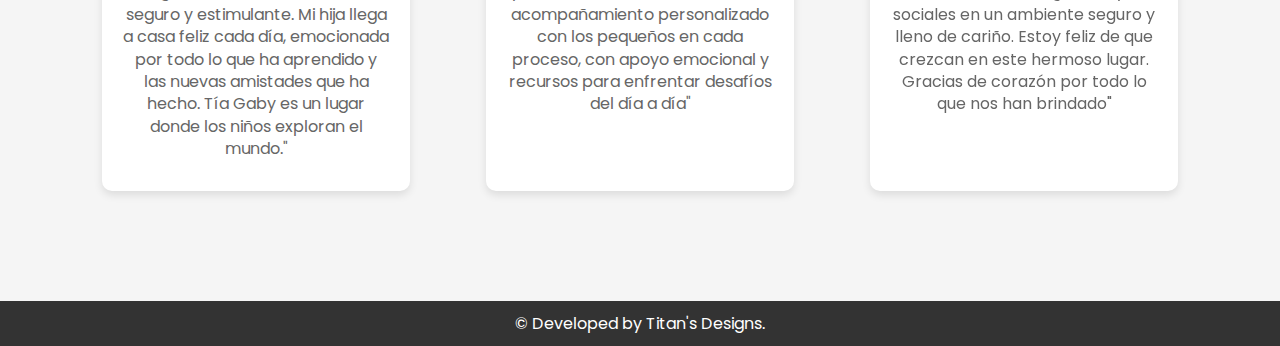
==== commit d5adb430: "Mejoras implementadas, ultima version" ====
--- a/index.html
+++ b/index.html
@@ -9,6 +9,8 @@
     <!--Fuentes -->
     <link href="https://fonts.googleapis.com/css2?family=Poppins:wght@400;600&display=swap" rel="stylesheet">    
     <link rel="stylesheet" href="style.css">
+
+
     <link rel="preconnect" href="https://fonts.googleapis.com">
     <link rel="preconnect" href="https://fonts.gstatic.com" crossorigin>
     <link href="https://fonts.googleapis.com/css2?family=Caveat:wght@400..700&family=Dosis:wght@200..800&display=swap" rel="stylesheet">
@@ -37,7 +39,7 @@
     
     <section class="hero">
         <div class="hero-content">
-            <h1>Bienvenido al <span style="color: #FF0080;">Taller Tia Gaby</span></h1>
+            <h1>Bienvenido al Taller  <span style="color: #FF0080;">Tia Gaby</span></h1>
             <p>
                 El Taller Infantil Tía Gaby en Cumbayá, es un espacio para niños de 1.5 a 5 años y ofrecemos educación inicial bilingüe de alto nivel. 
             </p>
--- a/style.css
+++ b/style.css
@@ -96,4 +96,8 @@
 .nav-links li:hover a{
     color:#b283f0;
     transition: .3s ease;
+}
+
+.logo a{
+    margin-left: 50px;
 }